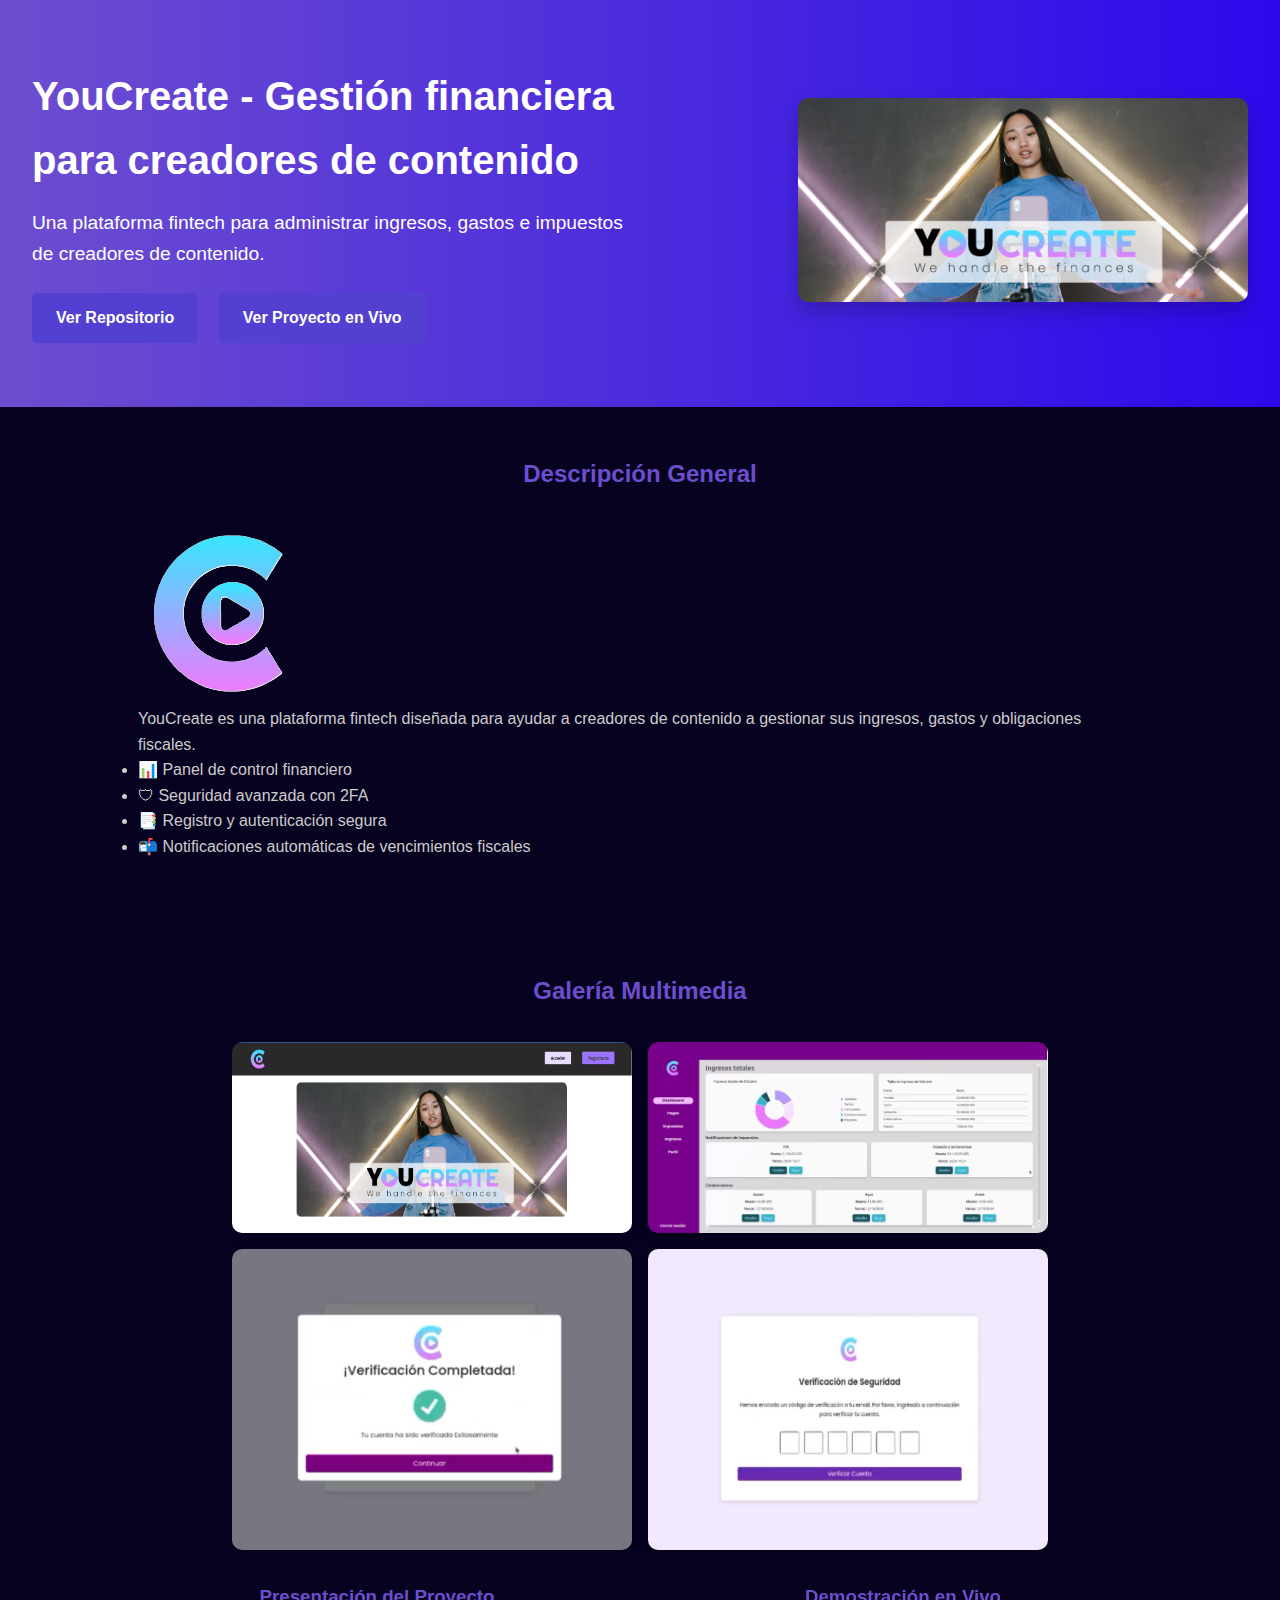
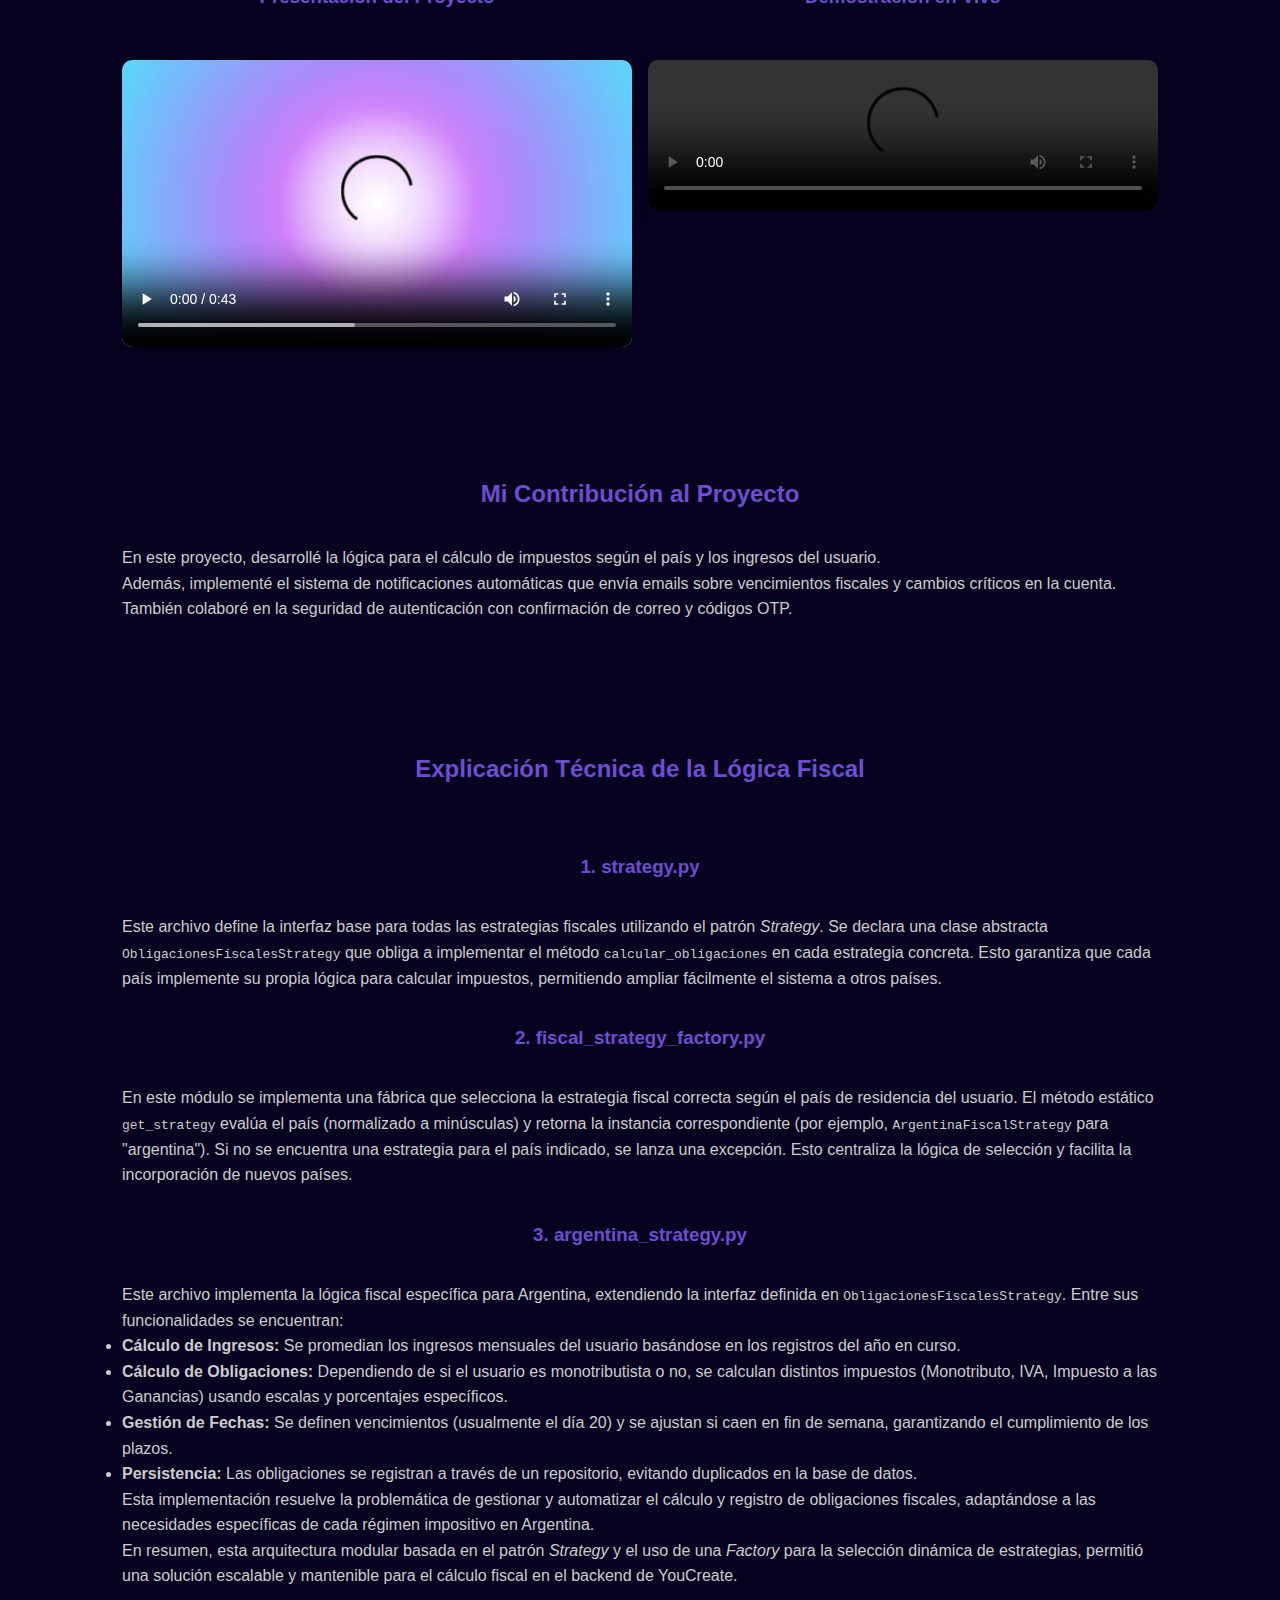
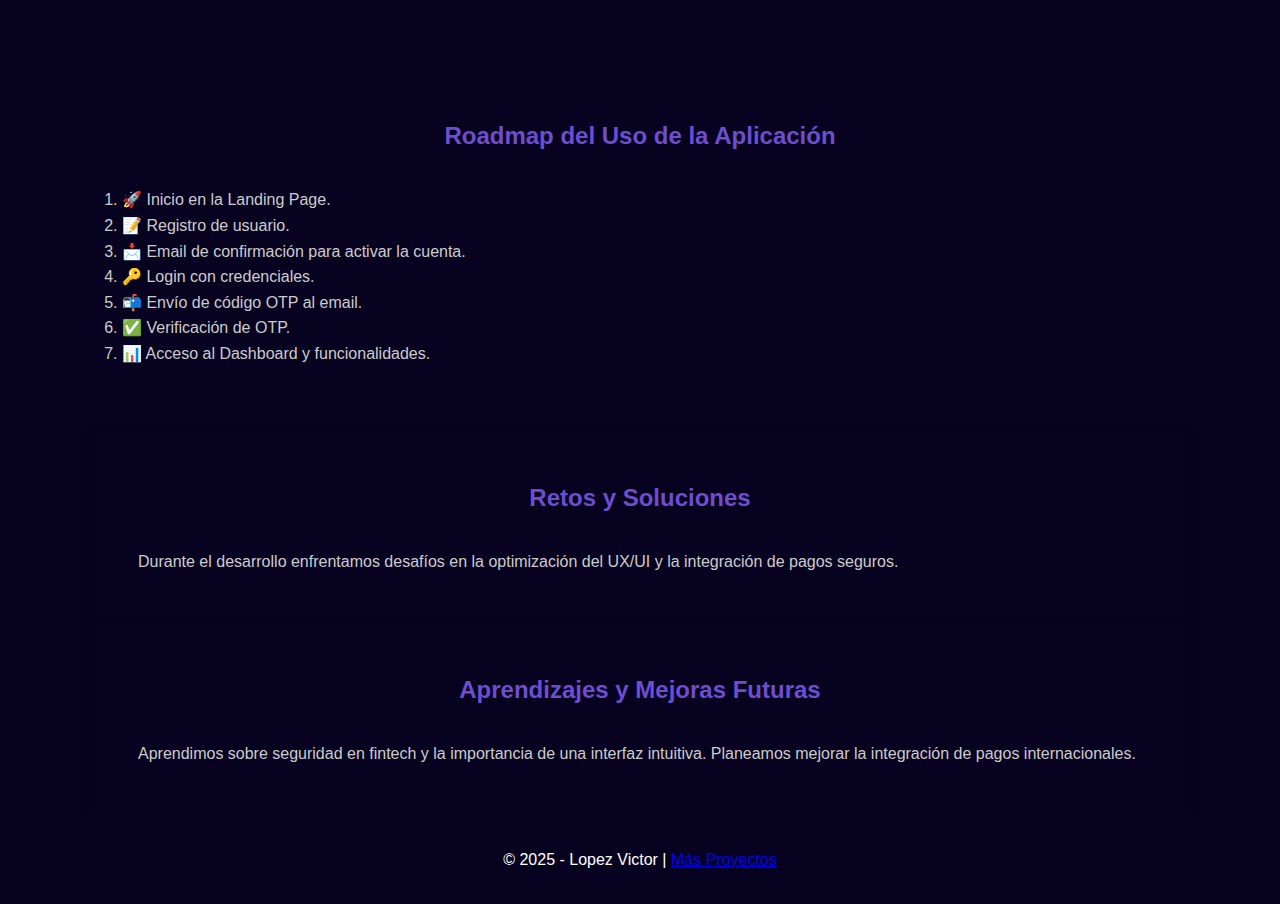
==== src/components/youcreate.html @ bf62b70c "first commit" ====
<!DOCTYPE html>
<html lang="es">
<head>
    <meta charset="UTF-8">
    <meta name="viewport" content="width=device-width, initial-scale=1.0">
    <title>Detalles del Proyecto - YouCreate</title>
    <link rel="stylesheet" href="../css/youcreate.css">
</head>
<body>
    <header class="hero">
        <div class="hero-content">
            <h1>YouCreate - Gestión financiera para creadores de contenido</h1>
            <p>Una plataforma fintech para administrar ingresos, gastos e impuestos de creadores de contenido.</p>
            <div class="buttons">
                <a href="https://github.com/IgrowkerTraining/i003-youcreate-back" class="btn" target="_blank">Ver Repositorio</a>
                <a href="https://igrowker-youcreate.web.app/" class="btn" target="_blank">Ver Proyecto en Vivo</a>
            </div>
        </div>
        <div class="hero-image">
            <img src="../assets/images/youcreate/portada.png" alt="Portada de YouCreate">
        </div>
    </header>
    
    <section class="descripcion">
        <h2>Descripción General</h2>
        <img src="../assets/images/youcreate/logo youcreate.png" alt="Logo de YouCreate" class="logo">
        <p>YouCreate es una plataforma fintech diseñada para ayudar a creadores de contenido a gestionar sus ingresos, gastos y obligaciones fiscales.</p>
        <ul>
            <li>📊 Panel de control financiero</li>
            <li>🛡 Seguridad avanzada con 2FA</li>
            <li>📑 Registro y autenticación segura</li>
            <li>📬 Notificaciones automáticas de vencimientos fiscales</li>
        </ul>
    </section>
    
    <section class="galeria">
        <h2>Galería Multimedia</h2>
        <div class="imagenes">
            <img src="../assets/images/youcreate/landing page.png" alt="Landing Page">
            <img src="../assets/images/youcreate/deshboard.png" alt="Dashboard Principal">
            <img src="../assets/images/youcreate/otp aceptado.png" alt="OTP Aceptado">
            <img src="../assets/images/youcreate/verificacion por codigo otp.png" alt="Verificación por Código OTP">
        </div>
        <div class="videos-container">
            <div class="videos-container">
                <div class="video-column">
                    <h3>Presentación del Proyecto</h3>
                    <video controls>
                        <source src="../assets/videos/youcreate/youcreate.mp4" type="video/mp4">
                        Tu navegador no soporta el video.
                    </video>
                </div>
                <div class="video-column">
                    <h3>Demostración en Vivo</h3>
                    <video controls>
                        <source src="../assets/videos/youcreate/presentacion del proyecto.mp4" type="video/mp4">
                        Tu navegador no soporta el video.
                    </video>
                </div>
            </div>
        </div>
    </section>

    <section class="mi-contribucion">
        <h2>Mi Contribución al Proyecto</h2>
        <p>En este proyecto, desarrollé la lógica para el cálculo de impuestos según el país y los ingresos del usuario.</p>
        <p>Además, implementé el sistema de notificaciones automáticas que envía emails sobre vencimientos fiscales y cambios críticos en la cuenta.</p>
        <p>También colaboré en la seguridad de autenticación con confirmación de correo y códigos OTP.</p>
    </section>
    
    <section class="codigo">
        <h2>Explicación Técnica de la Lógica Fiscal</h2>
        
        <h3>1. strategy.py</h3>
        <p>
            Este archivo define la interfaz base para todas las estrategias fiscales utilizando el patrón <em>Strategy</em>.
            Se declara una clase abstracta <code>ObligacionesFiscalesStrategy</code> que obliga a implementar el método
            <code>calcular_obligaciones</code> en cada estrategia concreta. Esto garantiza que cada país implemente
            su propia lógica para calcular impuestos, permitiendo ampliar fácilmente el sistema a otros países.
        </p>
        
        <h3>2. fiscal_strategy_factory.py</h3>
        <p>
            En este módulo se implementa una fábrica que selecciona la estrategia fiscal correcta según el país de residencia
            del usuario. El método estático <code>get_strategy</code> evalúa el país (normalizado a minúsculas) y retorna
            la instancia correspondiente (por ejemplo, <code>ArgentinaFiscalStrategy</code> para "argentina"). Si no se
            encuentra una estrategia para el país indicado, se lanza una excepción. Esto centraliza la lógica de selección y
            facilita la incorporación de nuevos países.
        </p>
        
        <h3>3. argentina_strategy.py</h3>
        <p>
            Este archivo implementa la lógica fiscal específica para Argentina, extendiendo la interfaz definida en
            <code>ObligacionesFiscalesStrategy</code>. Entre sus funcionalidades se encuentran:
        </p>
        <ul>
            <li>
                <strong>Cálculo de Ingresos:</strong> Se promedian los ingresos mensuales del usuario basándose en los registros
                del año en curso.
            </li>
            <li>
                <strong>Cálculo de Obligaciones:</strong> Dependiendo de si el usuario es monotributista o no, se calculan
                distintos impuestos (Monotributo, IVA, Impuesto a las Ganancias) usando escalas y porcentajes específicos.
            </li>
            <li>
                <strong>Gestión de Fechas:</strong> Se definen vencimientos (usualmente el día 20) y se ajustan si caen en fin
                de semana, garantizando el cumplimiento de los plazos.
            </li>
            <li>
                <strong>Persistencia:</strong> Las obligaciones se registran a través de un repositorio, evitando duplicados en
                la base de datos.
            </li>
        </ul>
        <p>
            Esta implementación resuelve la problemática de gestionar y automatizar el cálculo y registro de obligaciones
            fiscales, adaptándose a las necesidades específicas de cada régimen impositivo en Argentina.
        </p>
        
        <p>
            En resumen, esta arquitectura modular basada en el patrón <em>Strategy</em> y el uso de una <em>Factory</em> para
            la selección dinámica de estrategias, permitió una solución escalable y mantenible para el cálculo fiscal en el
            backend de YouCreate.
        </p>
    </section>
    
    <section class="roadmap">
        <h2>Roadmap del Uso de la Aplicación</h2>
        <ol>
            <li>🚀 Inicio en la Landing Page.</li>
            <li>📝 Registro de usuario.</li>
            <li>📩 Email de confirmación para activar la cuenta.</li>
            <li>🔑 Login con credenciales.</li>
            <li>📬 Envío de código OTP al email.</li>
            <li>✅ Verificación de OTP.</li>
            <li>📊 Acceso al Dashboard y funcionalidades.</li>
        </ol>
    </section>
    
    <section class="desafios">
        <h2>Retos y Soluciones</h2>
        <p>Durante el desarrollo enfrentamos desafíos en la optimización del UX/UI y la integración de pagos seguros.</p>
    </section>
    
    <section class="aprendizaje">
        <h2>Aprendizajes y Mejoras Futuras</h2>
        <p>Aprendimos sobre seguridad en fintech y la importancia de una interfaz intuitiva. Planeamos mejorar la integración de pagos internacionales.</p>
    </section>
    
    <footer>
        <p>&copy; 2025 - Lopez Victor | <a href="#">Más Proyectos</a></p>
    </footer>
    <script src="../js/main.js"></script>
</body>
</html>
---- src/css/youcreate.css ----
/* proyecto-detalles.css - Estilos para la página de detalles del proyecto */

@import url('../css/main.css');

/* Estilos para el Hero Section */
.hero {
    display: flex;
    align-items: center;
    justify-content: space-between;
    padding: 4rem 2rem;
    background: linear-gradient(to right, var(--color-primary), var(--color-secondary));
    color: var(--color-white);
}

.hero-content {
    max-width: 600px;
}

.hero-content h1 {
    font-size: 2.5rem;
    margin-bottom: 1rem;
}

.hero-content p {
    font-size: 1.2rem;
    margin-bottom: 1.5rem;
}

.hero-image img {
    max-width: 450px;
    border-radius: 10px;
    box-shadow: 0px 10px 20px rgba(0, 0, 0, 0.2);
}

/* Botones */
.btn {
    display: inline-block;
    padding: 0.75rem 1.5rem;
    margin-right: 1rem;
    background: var(--color-secondary-light);
    color: var(--color-white);
    text-decoration: none;
    border-radius: 5px;
    font-weight: bold;
    transition: 0.3s;
}

.btn:hover {
    background: var(--color-primary-light);
}

/* Secciones generales */
section {
    padding: 4rem 2rem;
    max-width: 1100px;
    margin: auto;
}

h2 {
    text-align: center;
    color: var(--color-primary);
    margin-bottom: 2rem;
}

/* Galería de imágenes */
.galeria .imagenes {
    display: flex;
    flex-wrap: wrap;
    gap: 1rem;
    justify-content: center;
}

.galeria img {
    width: 100%;
    max-width: 400px;
    border-radius: 10px;
    box-shadow: 0px 5px 15px rgba(0, 0, 0, 0.2);
    transition: transform 0.3s;
}

.galeria img:hover {
    transform: scale(1.05);
}

/* videos */

h3 {
    padding-top: 2rem;
    text-align: center;
    color: var(--color-primary);
    margin-bottom: 2rem;
}

/* Estilos para la galería de videos en columnas */
.videos-container {
    display: flex;
    flex-wrap: wrap;
    gap: 1rem;
    justify-content: center;
}

.video-column {
    flex: 1 1 calc(50% - 1rem);
    display: flex;
    flex-direction: column;
    gap: 1rem;
}

.video-column video {
    width: 100%;
    border-radius: 10px;
    box-shadow: 0px 5px 15px rgba(0, 0, 0, 0.2);
}

/* Código */
.codigo pre {
    background: #1e1e2e;
    padding: 1rem;
    border-radius: 10px;
    overflow-x: auto;
    color: var(--color-white);
    font-family: 'Courier New', monospace;
}

/* Sección de Aprendizaje y Desafíos */
.descripcion,
.desafios,
.aprendizaje {
    background: var(--color-bg-dark);
    padding: 3rem;
    border-radius: 10px;
    box-shadow: 0px 4px 10px rgba(0, 0, 0, 0.1);
}

/* Footer */
footer {
    text-align: center;
    padding: 2rem 0;
    background: var(--color-bg-dark);
    color: var(--color-white);
}

/* Responsive */
@media (max-width: 768px) {
    .hero {
        flex-direction: column;
        text-align: center;
    }

    .hero-image img {
        max-width: 100%;
        margin-top: 2rem;
    }
}

@keyframes fadeInUp {
    from {
        opacity: 0;
        transform: translate3d(0, 30px, 0);
    }

    to {
        opacity: 1;
        transform: none;
    }
}

.video-container {
    animation: fadeInUp 1s ease-in-out;
}
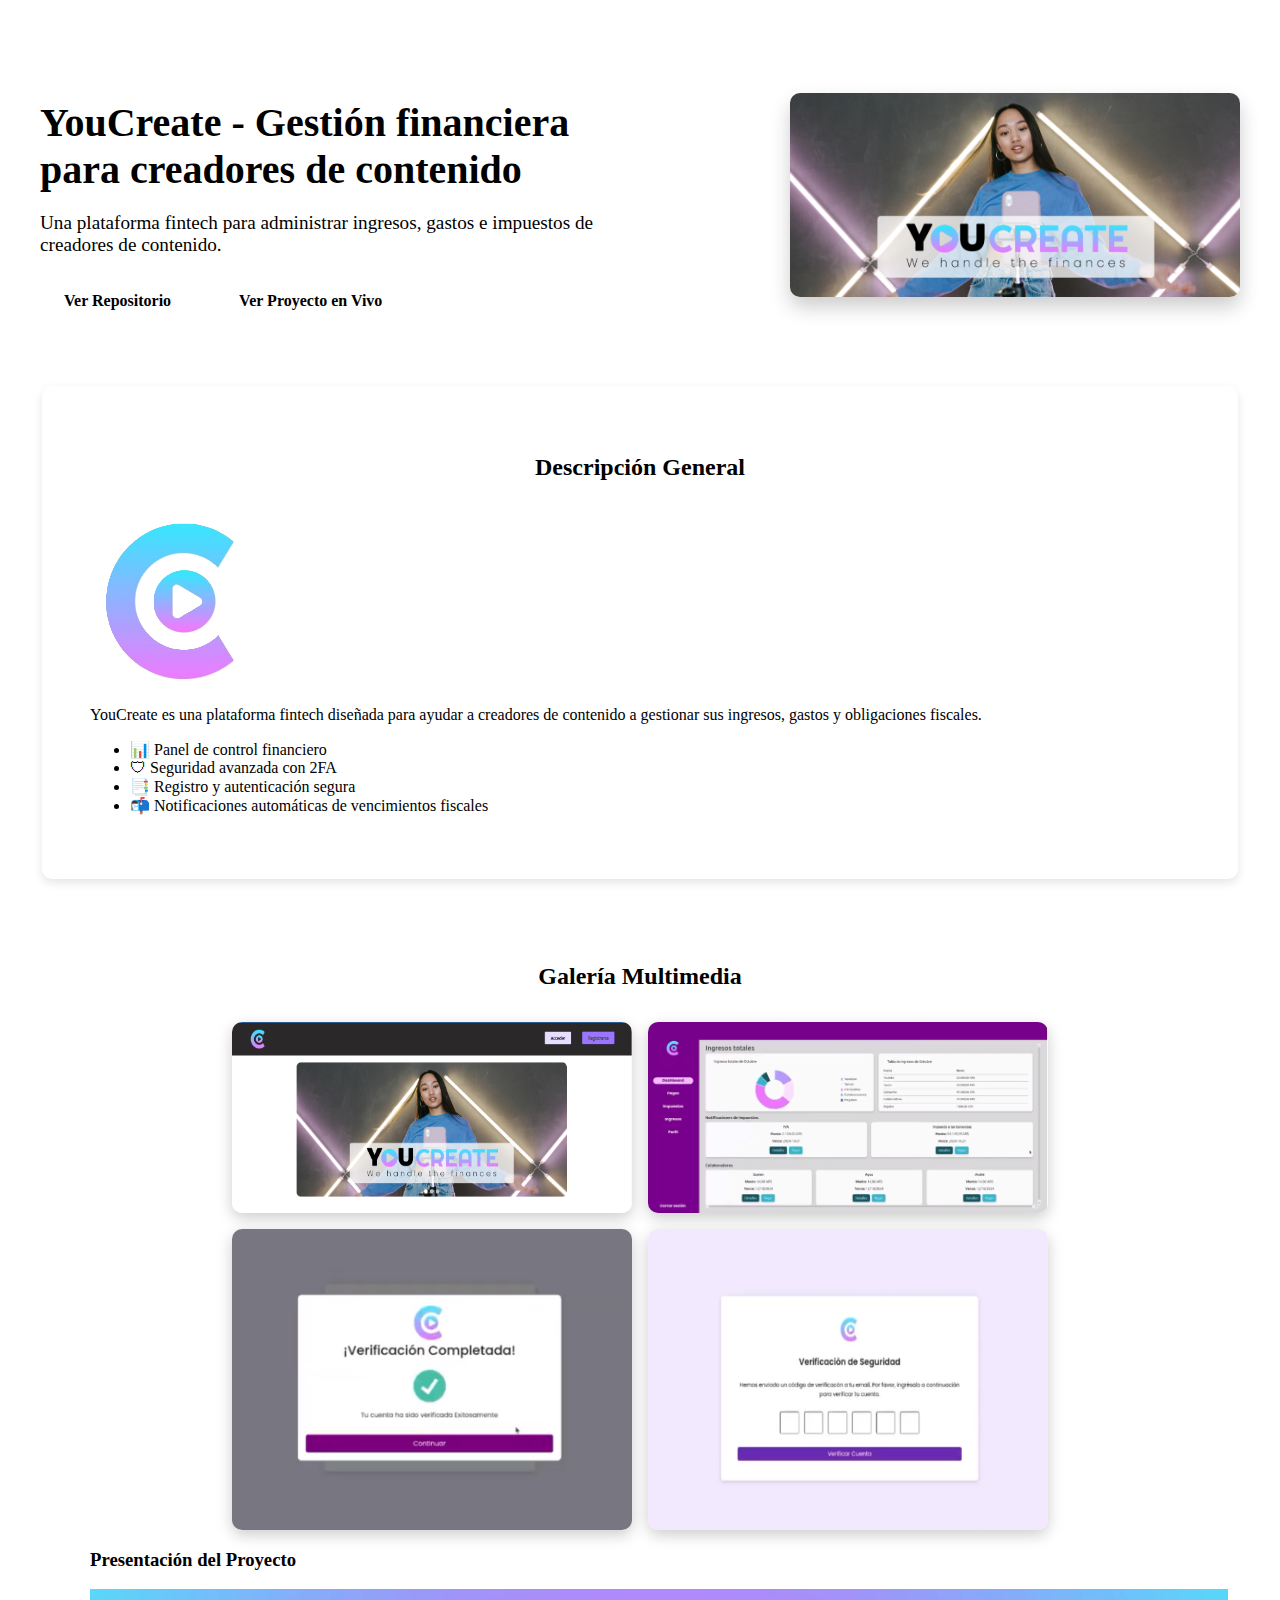
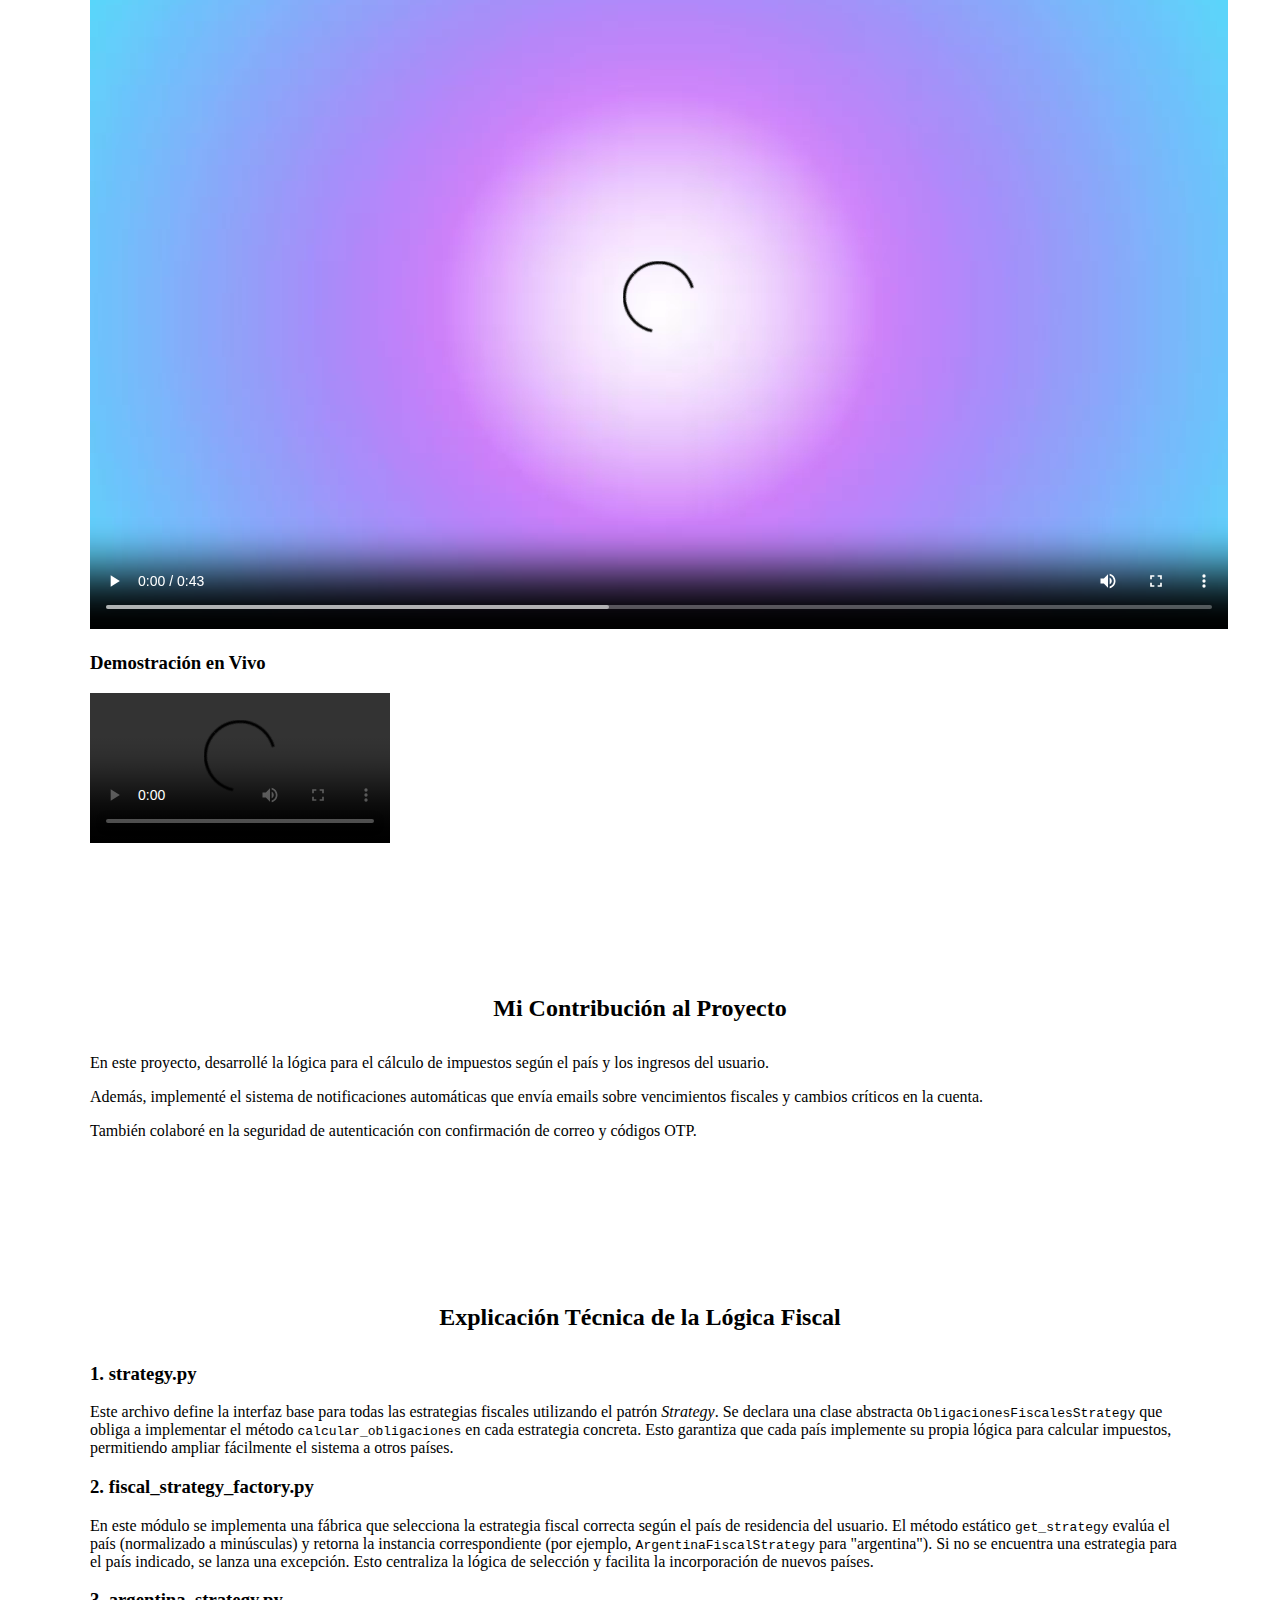
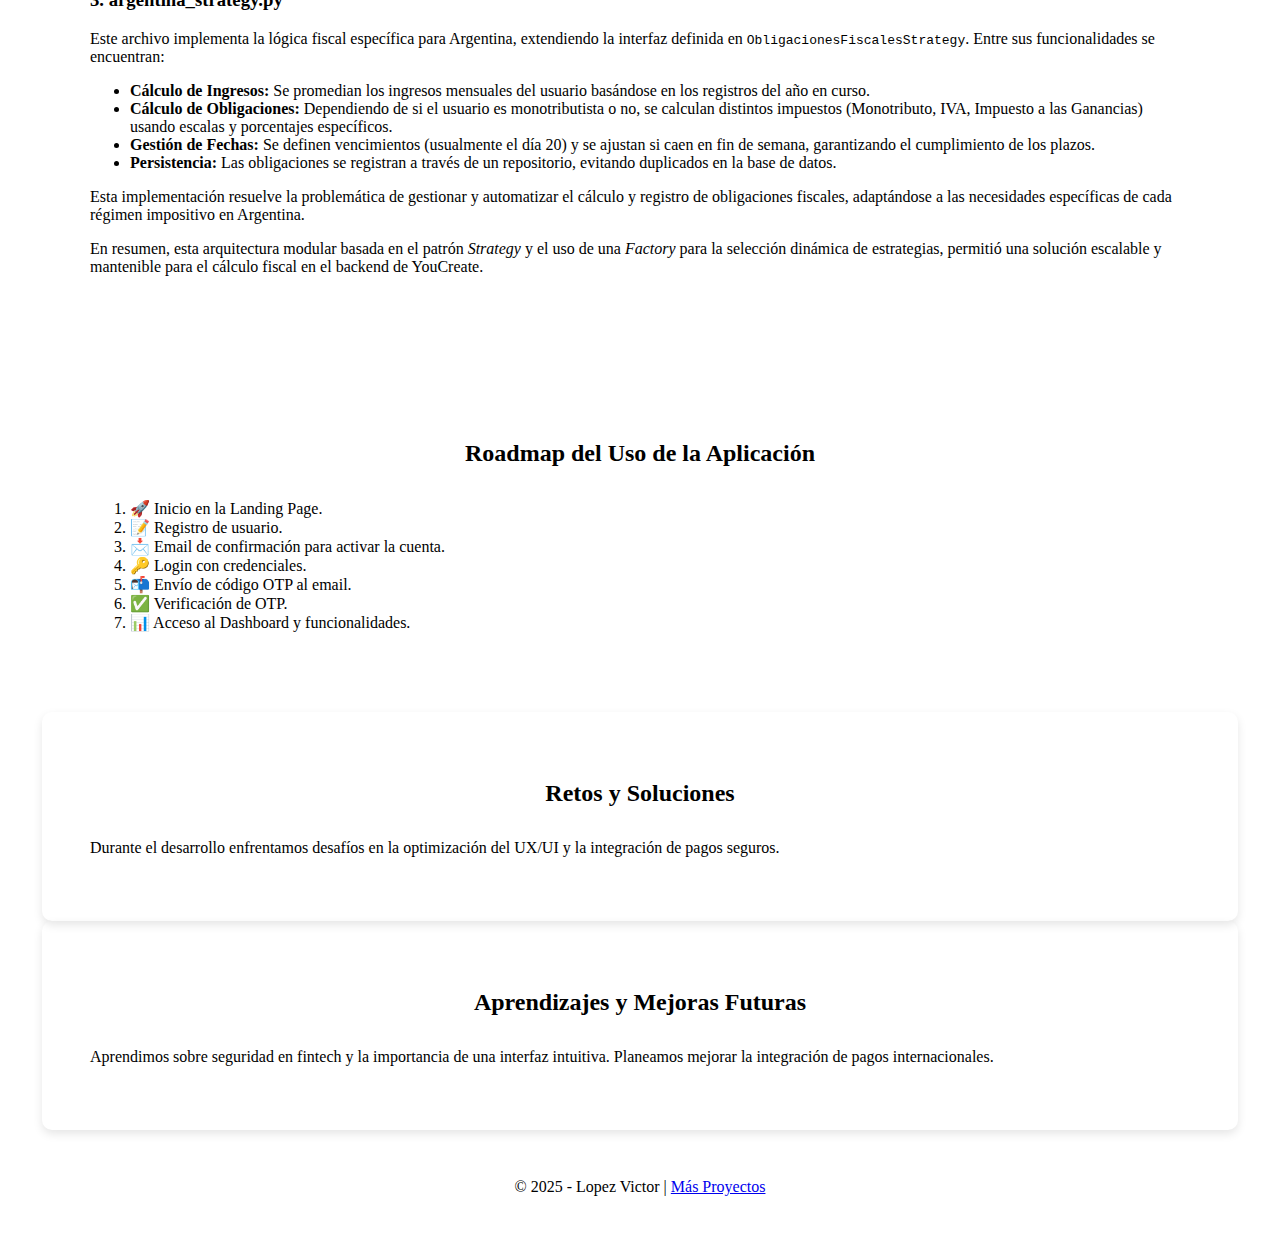
==== commit ecd9f935: "carga del proyecto dashboard de datos" ====
--- a/src/components/youcreate.html
+++ b/src/components/youcreate.html
@@ -4,7 +4,7 @@
     <meta charset="UTF-8">
     <meta name="viewport" content="width=device-width, initial-scale=1.0">
     <title>Detalles del Proyecto - YouCreate</title>
-    <link rel="stylesheet" href="../css/youcreate.css">
+    <link rel="stylesheet" href="../components/component-css/youcreate.css">
 </head>
 <body>
     <header class="hero">
@@ -147,8 +147,8 @@
     </section>
     
     <footer>
-        <p>&copy; 2025 - Lopez Victor | <a href="#">Más Proyectos</a></p>
+        <p>&copy; 2025 - Lopez Victor | <a href="/index.html">Más Proyectos</a></p>
     </footer>
-    <script src="../js/main.js"></script>
+    <script src="../js/youcreate.js"></script>
 </body>
 </html>
--- a/src/components/component-css/youcreate.css
+++ b/src/components/component-css/youcreate.css
@@ -0,0 +1,122 @@
+/* proyecto-detalles.css - Estilos para la página de detalles del proyecto */
+
+@import url('../css/main.css'); /* Asegúrate de que la ruta sea correcta */
+
+/* Estilos para el Hero Section */
+.hero {
+    display: flex;
+    align-items: center;
+    justify-content: space-between;
+    padding: 4rem 2rem;
+    background: linear-gradient(to right, var(--color-primary), var(--color-secondary));
+    color: var(--color-white);
+}
+
+.hero-content {
+    max-width: 600px;
+}
+
+.hero-content h1 {
+    font-size: 2.5rem;
+    margin-bottom: 1rem;
+}
+
+.hero-content p {
+    font-size: 1.2rem;
+    margin-bottom: 1.5rem;
+}
+
+.hero-image img {
+    max-width: 450px;
+    border-radius: 10px;
+    box-shadow: 0px 10px 20px rgba(0, 0, 0, 0.2);
+}
+
+/* Botones */
+.btn {
+    display: inline-block;
+    padding: 0.75rem 1.5rem;
+    margin-right: 1rem;
+    background: var(--color-secondary-light);
+    color: var(--color-white);
+    text-decoration: none;
+    border-radius: 5px;
+    font-weight: bold;
+    transition: 0.3s;
+}
+
+.btn:hover {
+    background: var(--color-primary-light);
+}
+
+/* Secciones generales */
+section {
+    padding: 4rem 2rem;
+    max-width: 1100px;
+    margin: auto;
+}
+
+h2 {
+    text-align: center;
+    color: var(--color-primary);
+    margin-bottom: 2rem;
+}
+
+/* Galería de imágenes */
+.galeria .imagenes {
+    display: flex;
+    flex-wrap: wrap;
+    gap: 1rem;
+    justify-content: center;
+}
+
+.galeria img {
+    width: 100%;
+    max-width: 400px;
+    border-radius: 10px;
+    box-shadow: 0px 5px 15px rgba(0, 0, 0, 0.2);
+    transition: transform 0.3s;
+}
+
+.galeria img:hover {
+    transform: scale(1.05);
+}
+
+/* Código */
+.codigo pre {
+    background: #1e1e2e;
+    padding: 1rem;
+    border-radius: 10px;
+    overflow-x: auto;
+    color: var(--color-white);
+    font-family: 'Courier New', monospace;
+}
+
+/* Sección de Aprendizaje y Desafíos */
+.descripcion, .desafios, .aprendizaje {
+    background: var(--color-bg-dark);
+    padding: 3rem;
+    border-radius: 10px;
+    box-shadow: 0px 4px 10px rgba(0, 0, 0, 0.1);
+}
+
+/* Footer */
+footer {
+    text-align: center;
+    padding: 2rem 0;
+    background: var(--color-bg-dark);
+    color: var(--color-white);
+}
+
+/* Responsive */
+@media (max-width: 768px) {
+    .hero {
+        flex-direction: column;
+        text-align: center;
+    }
+    
+    .hero-image img {
+        max-width: 100%;
+        margin-top: 2rem;
+    }
+}
